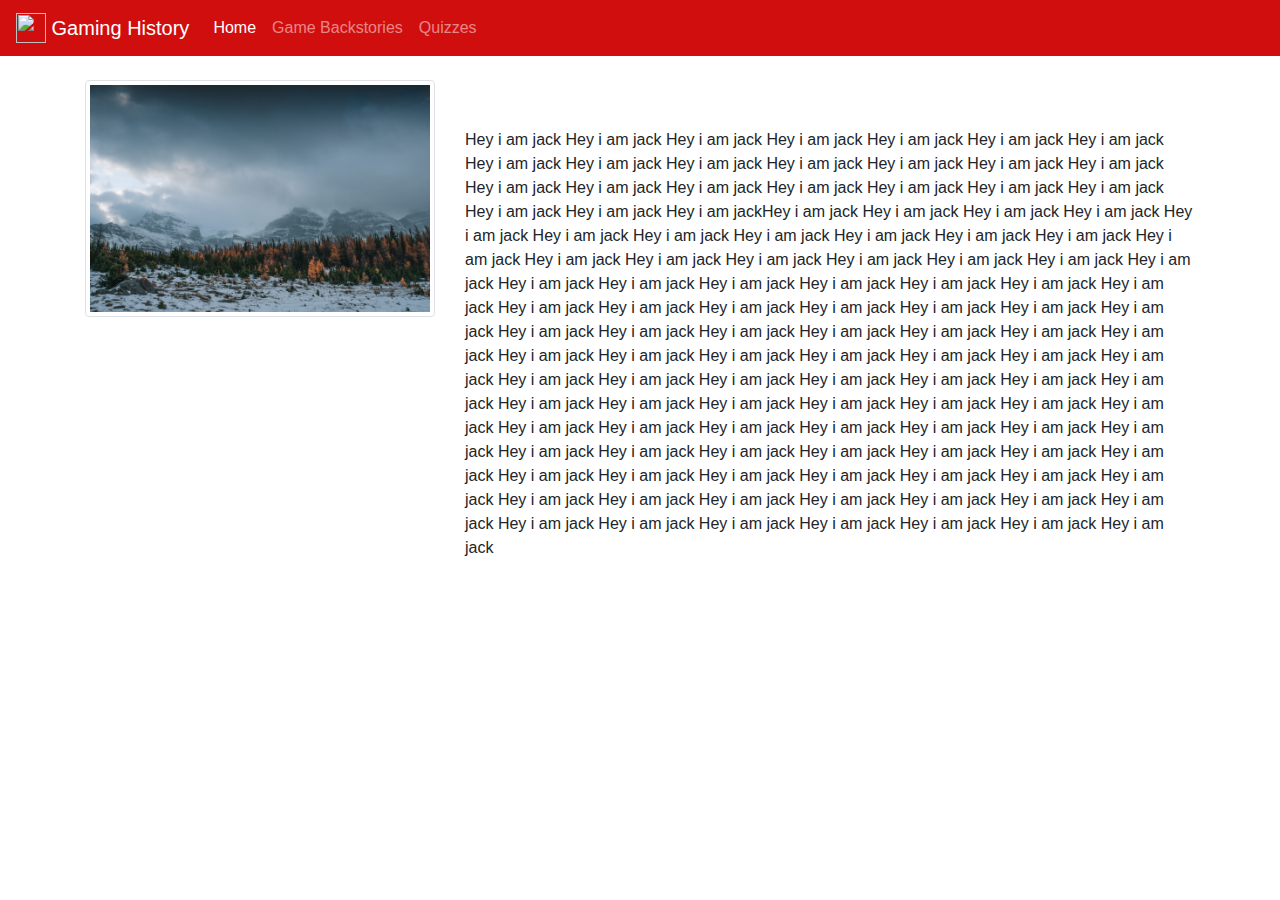
==== about.html @ 508734b5 "Add files via upload" ====
<!doctype html>
<html lang="en">
  <head>
    <!-- Required meta tags -->
    <meta charset="utf-8">
    <meta name="viewport" content="width=device-width, initial-scale=1, shrink-to-fit=no">
    <!-- Bootstrap CSS -->
    <link rel="stylesheet" href="https://stackpath.bootstrapcdn.com/bootstrap/4.3.1/css/bootstrap.min.css" integrity="sha384-ggOyR0iXCbMQv3Xipma34MD+dH/1fQ784/j6cY/iJTQUOhcWr7x9JvoRxT2MZw1T" crossorigin="anonymous">
    <link rel="stylesheet" href="styles.css">
    <title>All About Video Games</title>
  </head>
  <body>
    <!--navar-->
    <nav class="navbar  navbar-expand-lg  navbar-dark sticky-top "  >
      <a class="navbar-brand" href="index.html">
        <img width="30" height="30" src="https://cdn.clipart.email/8998af93739c64d1da1b816c0edbd822_library-of-video-game-controller-image-freeuse-library-png-files-_920-960.png" class="d-inline-block align-top" alt=""> Gaming History 
     </a>
       
      <button class="navbar-toggler" type="button" data-toggle="collapse" data-target="#navbarSupportedContent" aria-controls="navbarSupportedContent" aria-expanded="false" aria-label="Toggle navigation">
      <span class="navbar-toggler-icon"></span>
      </button>
     
       <div class="collapse navbar-collapse" id="navbarSupportedContent">
         <ul class="navbar-nav mr-auto">
           <li class="nav-item active">
             <a class="nav-link" href="index.html ">Home <span class="sr-only">(current)</span></a>
           </li>
           <li class="nav-item ">
            <a class="nav-link" href="tetris.html ">Game Backstories <span class="sr-only">(current)</span></a>
          </li>
           <li class="nav-item ">
            <a class="nav-link" href="quiztetris.html ">Quizzes <span class="sr-only">(current)</span></a>
          </li>
         </ul>
 
       
       </div>
     </nav>
     <br>
     <div class="container">
  
             <!--Row 1-->
            <div class="row">
               
                                <div class="col-sm-4">
                                  <a href="nycimages/image0.jpeg" class="d-block mb-4 h-100">
                                      <img class="img-fluid img-thumbnail" id="sameheight" src="images/nature1.jpg"
                                      alt="something else" height = "600" width = "600">
                                    </a>
                              </div>
                              <div class="col-sm-8">
                                <p> <br><br>
                                    Hey i am jack Hey i am jack Hey i am jack Hey i am jack Hey i am jack Hey i am jack
                                    Hey i am jack Hey i am jack Hey i am jack Hey i am jack Hey i am jack Hey i am jack
                                    Hey i am jack Hey i am jack Hey i am jack Hey i am jack Hey i am jack Hey i am jack
                                    Hey i am jack Hey i am jack Hey i am jack Hey i am jack Hey i am jack Hey i am jackHey i am jack Hey i am jack Hey i am jack Hey i am jack Hey i am jack Hey i am jack 
                                    Hey i am jack Hey i am jack Hey i am jack Hey i am jack Hey i am jack Hey i am jack
                                    Hey i am jack Hey i am jack Hey i am jack Hey i am jack Hey i am jack Hey i am jack
                                    Hey i am jack Hey i am jack Hey i am jack Hey i am jack Hey i am jack Hey i am jack
                                    Hey i am jack Hey i am jack Hey i am jack Hey i am jack Hey i am jack Hey i am jack
                                    Hey i am jack Hey i am jack Hey i am jack Hey i am jack Hey i am jack Hey i am jack
                                    Hey i am jack Hey i am jack Hey i am jack Hey i am jack Hey i am jack Hey i am jack
                                    Hey i am jack Hey i am jack Hey i am jack Hey i am jack Hey i am jack Hey i am jack
                                    Hey i am jack Hey i am jack Hey i am jack Hey i am jack Hey i am jack Hey i am jack

                                    Hey i am jack Hey i am jack Hey i am jack Hey i am jack Hey i am jack Hey i am jack
                                    Hey i am jack Hey i am jack Hey i am jack Hey i am jack Hey i am jack Hey i am jack
                                    Hey i am jack Hey i am jack Hey i am jack Hey i am jack Hey i am jack Hey i am jack
                                    Hey i am jack Hey i am jack Hey i am jack Hey i am jack Hey i am jack Hey i am jack
                                    Hey i am jack Hey i am jack Hey i am jack Hey i am jack Hey i am jack Hey i am jack
                                    Hey i am jack Hey i am jack Hey i am jack Hey i am jack Hey i am jack Hey i am jack
                                    Hey i am jack Hey i am jack Hey i am jack Hey i am jack Hey i am jack Hey i am jack
                                </p>
                            </div>
                            </div>

      
 

    <!-- Optional JavaScript -->
    <!-- jQuery first, then Popper.js, then Bootstrap JS -->
    <script src="https://code.jquery.com/jquery-3.3.1.slim.min.js" integrity="sha384-q8i/X+965DzO0rT7abK41JStQIAqVgRVzpbzo5smXKp4YfRvH+8abtTE1Pi6jizo" crossorigin="anonymous"></script>
    <script src="https://cdnjs.cloudflare.com/ajax/libs/popper.js/1.14.7/umd/popper.min.js" integrity="sha384-UO2eT0CpHqdSJQ6hJty5KVphtPhzWj9WO1clHTMGa3JDZwrnQq4sF86dIHNDz0W1" crossorigin="anonymous"></script>
    <script src="https://stackpath.bootstrapcdn.com/bootstrap/4.3.1/js/bootstrap.min.js" integrity="sha384-JjSmVgyd0p3pXB1rRibZUAYoIIy6OrQ6VrjIEaFf/nJGzIxFDsf4x0xIM+B07jRM" crossorigin="anonymous"></script>
  </body>
</html>
---- styles.css ----
html{
    
}
input[type='radio'] { 
    transform: scale(1);
    margin-right: 4px;
 }
.navbar{
    background: rgb(209, 14, 14);
    color: green;
}
.jumbotron{
    background-color: rgb(1, 34, 82);
    background-image: url(images/xboxcontroller.png);
    height: 500px;
    background-repeat: repeat-x;
    position: relative;
    background-size: inherit;
    background-position-x:-170px;
    background-position-y: center ;
    text-align: center;
}

.display-4, #lead{
    color: rgb(255, 255, 255);
    text-shadow: 2px 2px #070150;
}
.display-4{
    margin-top: 100px;
}

.fitimg{
    height: 500px;
    width: 500px;
}

#tetris{
    background: rgb(114, 203, 59) !important;
}

#Tetris{
    background: rgb(114, 203, 59) !important;
}

#Roblox{
    background: rgb(0, 0, 0) !important;
}

#minecraft{
    background: rgb(10, 87, 29) !important;
}
#supermariobros{
    background: rgb(219, 143, 80) !important;
}
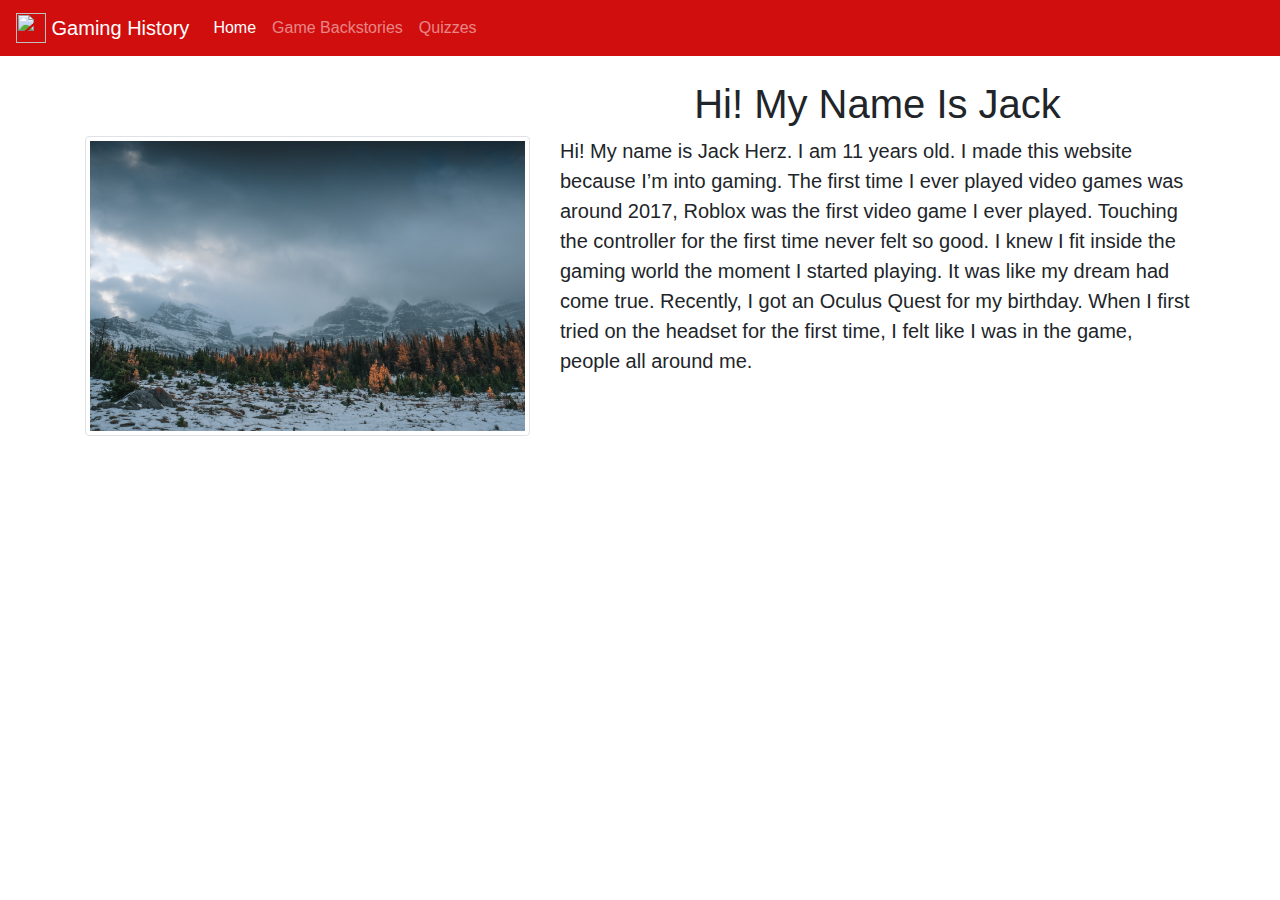
==== commit 8c35b249: "Add files via upload" ====
--- a/about.html
+++ b/about.html
@@ -13,7 +13,7 @@
     <!--navar-->
     <nav class="navbar  navbar-expand-lg  navbar-dark sticky-top "  >
       <a class="navbar-brand" href="index.html">
-        <img width="30" height="30" src="https://cdn.clipart.email/8998af93739c64d1da1b816c0edbd822_library-of-video-game-controller-image-freeuse-library-png-files-_920-960.png" class="d-inline-block align-top" alt=""> Gaming History 
+        <img width="30" height="30" src="images/navbarlogo3.png" class="d-inline-block align-top" alt=""> Gaming History 
      </a>
        
       <button class="navbar-toggler" type="button" data-toggle="collapse" data-target="#navbarSupportedContent" aria-controls="navbarSupportedContent" aria-expanded="false" aria-label="Toggle navigation">
@@ -26,7 +26,7 @@
              <a class="nav-link" href="index.html ">Home <span class="sr-only">(current)</span></a>
            </li>
            <li class="nav-item ">
-            <a class="nav-link" href="tetris.html ">Game Backstories <span class="sr-only">(current)</span></a>
+            <a class="nav-link" href="gaminghistory.html ">Game Backstories <span class="sr-only">(current)</span></a>
           </li>
            <li class="nav-item ">
             <a class="nav-link" href="quiztetris.html ">Quizzes <span class="sr-only">(current)</span></a>
@@ -38,41 +38,36 @@
      </nav>
      <br>
      <div class="container">
-  
+             <!--Row 1-->
+             <div class="row">
+              <div class="col-sm-5"> 
+
+              </div> 
+               <div class="col-md-7">
+               <h1 style="text-align: center;">Hi! My Name Is Jack</h1>
+              </div>
+             </div> 
              <!--Row 1-->
             <div class="row">
                
-                                <div class="col-sm-4">
-                                  <a href="nycimages/image0.jpeg" class="d-block mb-4 h-100">
-                                      <img class="img-fluid img-thumbnail" id="sameheight" src="images/nature1.jpg"
-                                      alt="something else" height = "600" width = "600">
-                                    </a>
-                              </div>
-                              <div class="col-sm-8">
-                                <p> <br><br>
-                                    Hey i am jack Hey i am jack Hey i am jack Hey i am jack Hey i am jack Hey i am jack
-                                    Hey i am jack Hey i am jack Hey i am jack Hey i am jack Hey i am jack Hey i am jack
-                                    Hey i am jack Hey i am jack Hey i am jack Hey i am jack Hey i am jack Hey i am jack
-                                    Hey i am jack Hey i am jack Hey i am jack Hey i am jack Hey i am jack Hey i am jackHey i am jack Hey i am jack Hey i am jack Hey i am jack Hey i am jack Hey i am jack 
-                                    Hey i am jack Hey i am jack Hey i am jack Hey i am jack Hey i am jack Hey i am jack
-                                    Hey i am jack Hey i am jack Hey i am jack Hey i am jack Hey i am jack Hey i am jack
-                                    Hey i am jack Hey i am jack Hey i am jack Hey i am jack Hey i am jack Hey i am jack
-                                    Hey i am jack Hey i am jack Hey i am jack Hey i am jack Hey i am jack Hey i am jack
-                                    Hey i am jack Hey i am jack Hey i am jack Hey i am jack Hey i am jack Hey i am jack
-                                    Hey i am jack Hey i am jack Hey i am jack Hey i am jack Hey i am jack Hey i am jack
-                                    Hey i am jack Hey i am jack Hey i am jack Hey i am jack Hey i am jack Hey i am jack
-                                    Hey i am jack Hey i am jack Hey i am jack Hey i am jack Hey i am jack Hey i am jack
+               <div class="col-md-5">
+                 <a href="#something" class="d-block mb-4 h-100">
+                     <img class="img-fluid img-thumbnail" id="sameheight" src="images/nature1.jpg"
+                      alt="something else" > </a>
+                  </div>
+                 <div class="col-md-7">
+                <p style="font-size: 20px;"> Hi! My name is Jack Herz. I am 11 years old. 
+                  I made this website because I’m into gaming. 
+                  The first time I ever played video games was around 2017, Roblox was the first video game I ever played.
+                   Touching the controller for the first time never felt so good. 
+                  I knew I fit inside the gaming world the moment I started playing.
+                   It was like my dream had come true. 
+                   Recently, I got an Oculus Quest for my birthday.
+                    When I first tried on the headset for the first time, I felt like I was in the game, people all around me. 
 
-                                    Hey i am jack Hey i am jack Hey i am jack Hey i am jack Hey i am jack Hey i am jack
-                                    Hey i am jack Hey i am jack Hey i am jack Hey i am jack Hey i am jack Hey i am jack
-                                    Hey i am jack Hey i am jack Hey i am jack Hey i am jack Hey i am jack Hey i am jack
-                                    Hey i am jack Hey i am jack Hey i am jack Hey i am jack Hey i am jack Hey i am jack
-                                    Hey i am jack Hey i am jack Hey i am jack Hey i am jack Hey i am jack Hey i am jack
-                                    Hey i am jack Hey i am jack Hey i am jack Hey i am jack Hey i am jack Hey i am jack
-                                    Hey i am jack Hey i am jack Hey i am jack Hey i am jack Hey i am jack Hey i am jack
-                                </p>
-                            </div>
-                            </div>
+                  </p>
+                </div>
+             </div>
 
       
  
--- a/styles.css
+++ b/styles.css
@@ -39,11 +39,11 @@
 }
 
 #Tetris{
-    background: rgb(114, 203, 59) !important;
+    background: rgb(35, 55, 146) !important;
 }
 
 #Roblox{
-    background: rgb(0, 0, 0) !important;
+    background: rgb(226, 43, 43) !important;
 }
 
 #minecraft{
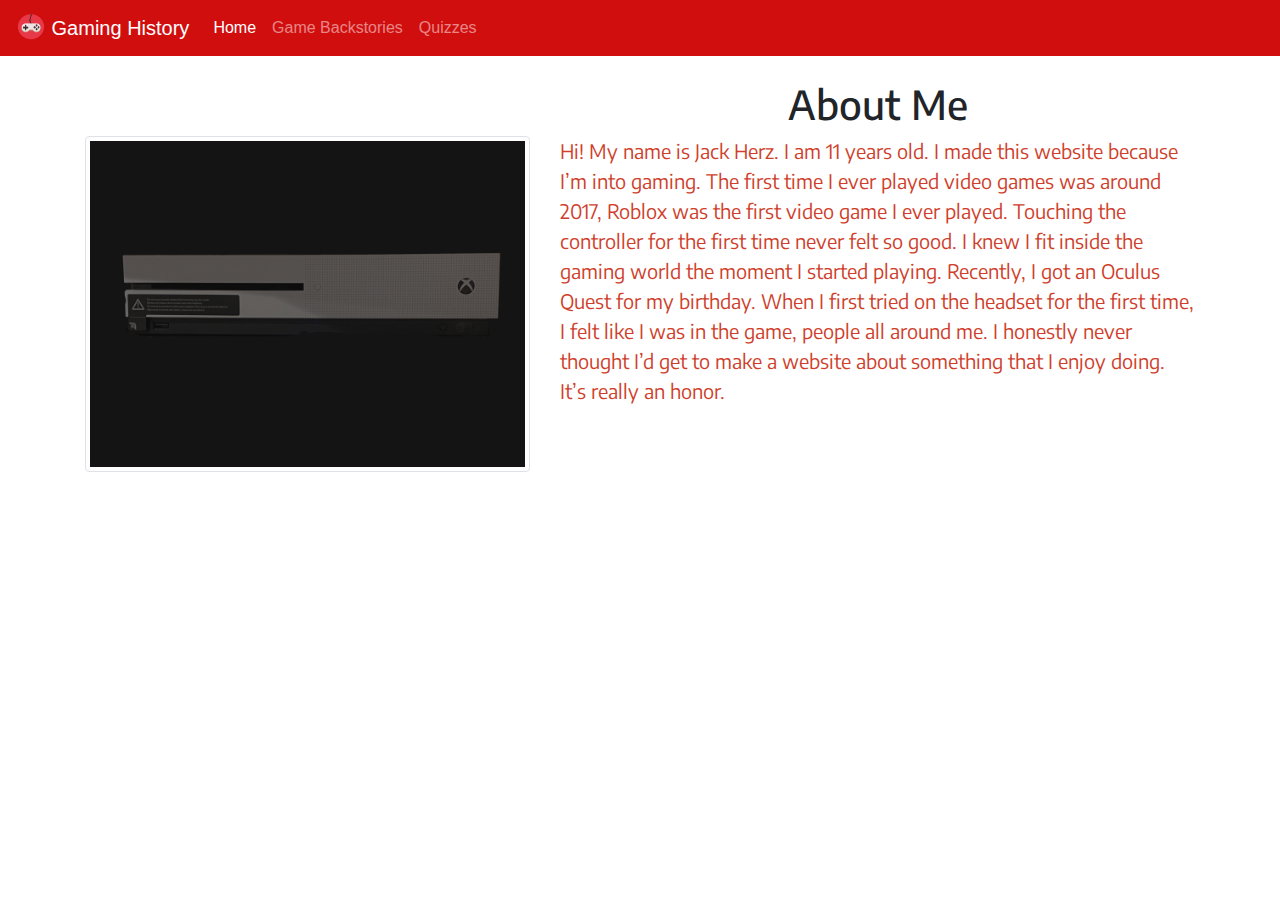
==== commit f626e914: "Add files via upload" ====
--- a/about.html
+++ b/about.html
@@ -8,6 +8,9 @@
     <link rel="stylesheet" href="https://stackpath.bootstrapcdn.com/bootstrap/4.3.1/css/bootstrap.min.css" integrity="sha384-ggOyR0iXCbMQv3Xipma34MD+dH/1fQ784/j6cY/iJTQUOhcWr7x9JvoRxT2MZw1T" crossorigin="anonymous">
     <link rel="stylesheet" href="styles.css">
     <title>All About Video Games</title>
+    <style>
+      @import url('https://fonts.googleapis.com/css2?family=Encode+Sans:wght@600&display=swap');
+      </style>
   </head>
   <body>
     <!--navar-->
@@ -44,7 +47,7 @@
 
               </div> 
                <div class="col-md-7">
-               <h1 style="text-align: center;">Hi! My Name Is Jack</h1>
+               <h1 style="text-align: center;" id="aboutfont">About Me</h1>
               </div>
              </div> 
              <!--Row 1-->
@@ -52,18 +55,19 @@
                
                <div class="col-md-5">
                  <a href="#something" class="d-block mb-4 h-100">
-                     <img class="img-fluid img-thumbnail" id="sameheight" src="images/nature1.jpg"
+                     <img class="img-fluid img-thumbnail" id="sameheight" src="images/about.png"
                       alt="something else" > </a>
                   </div>
                  <div class="col-md-7">
-                <p style="font-size: 20px;"> Hi! My name is Jack Herz. I am 11 years old. 
-                  I made this website because I’m into gaming. 
-                  The first time I ever played video games was around 2017, Roblox was the first video game I ever played.
-                   Touching the controller for the first time never felt so good. 
-                  I knew I fit inside the gaming world the moment I started playing.
-                   It was like my dream had come true. 
+                <p style="font-size: 20px; color: rgb(207, 63, 44); " id="aboutfont"> Hi! My name is Jack Herz. I am 11 years old.
+                   I made this website because I’m into gaming. 
+                   The first time I ever played video games was around 2017, Roblox was the first video game I ever played.
+                   Touching the controller for the first time never felt so good.
+                   I knew I fit inside the gaming world the moment I started playing.
                    Recently, I got an Oculus Quest for my birthday.
-                    When I first tried on the headset for the first time, I felt like I was in the game, people all around me. 
+                   When I first tried on the headset for the first time, I felt like I was in the game, people all around me. 
+                   I honestly never thought I’d get to make a website about something that I enjoy doing.
+                   It’s really an honor.
 
                   </p>
                 </div>
--- a/styles.css
+++ b/styles.css
@@ -1,3 +1,5 @@
+@import url('https://fonts.googleapis.com/css2?family=Encode+Sans:wght@600&display=swap');
+
 html{
     
 }
@@ -51,4 +53,8 @@
 }
 #supermariobros{
     background: rgb(219, 143, 80) !important;
+}
+
+#aboutfont{
+    font-family: 'Encode Sans', sans-serif;
 }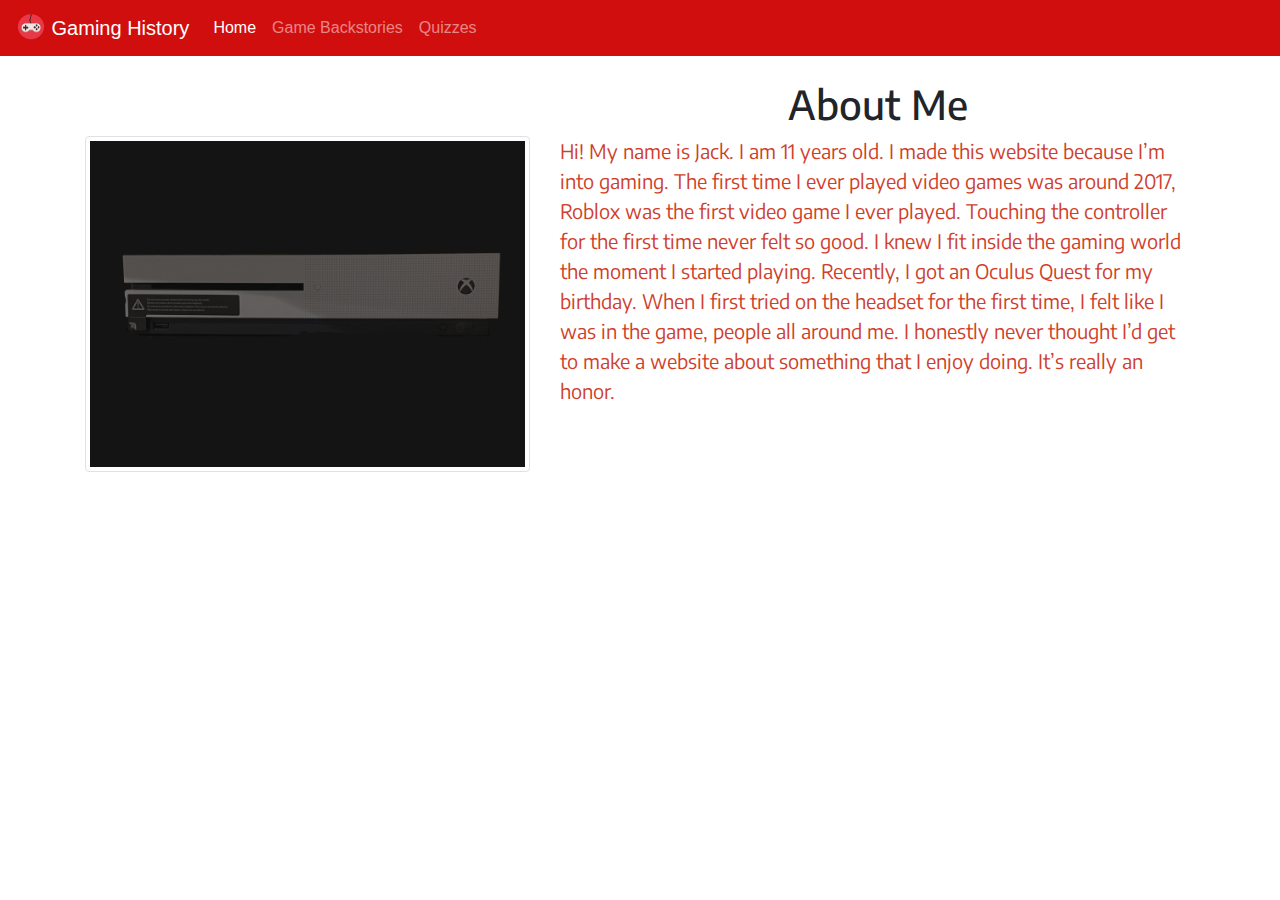
==== commit cf191af7: "Update about.html" ====
--- a/about.html
+++ b/about.html
@@ -59,7 +59,7 @@
                       alt="something else" > </a>
                   </div>
                  <div class="col-md-7">
-                <p style="font-size: 20px; color: rgb(207, 63, 44); " id="aboutfont"> Hi! My name is Jack Herz. I am 11 years old.
+                <p style="font-size: 20px; color: rgb(207, 63, 44); " id="aboutfont"> Hi! My name is Jack. I am 11 years old.
                    I made this website because I’m into gaming. 
                    The first time I ever played video games was around 2017, Roblox was the first video game I ever played.
                    Touching the controller for the first time never felt so good.
@@ -82,4 +82,4 @@
     <script src="https://cdnjs.cloudflare.com/ajax/libs/popper.js/1.14.7/umd/popper.min.js" integrity="sha384-UO2eT0CpHqdSJQ6hJty5KVphtPhzWj9WO1clHTMGa3JDZwrnQq4sF86dIHNDz0W1" crossorigin="anonymous"></script>
     <script src="https://stackpath.bootstrapcdn.com/bootstrap/4.3.1/js/bootstrap.min.js" integrity="sha384-JjSmVgyd0p3pXB1rRibZUAYoIIy6OrQ6VrjIEaFf/nJGzIxFDsf4x0xIM+B07jRM" crossorigin="anonymous"></script>
   </body>
-</html>+</html>
